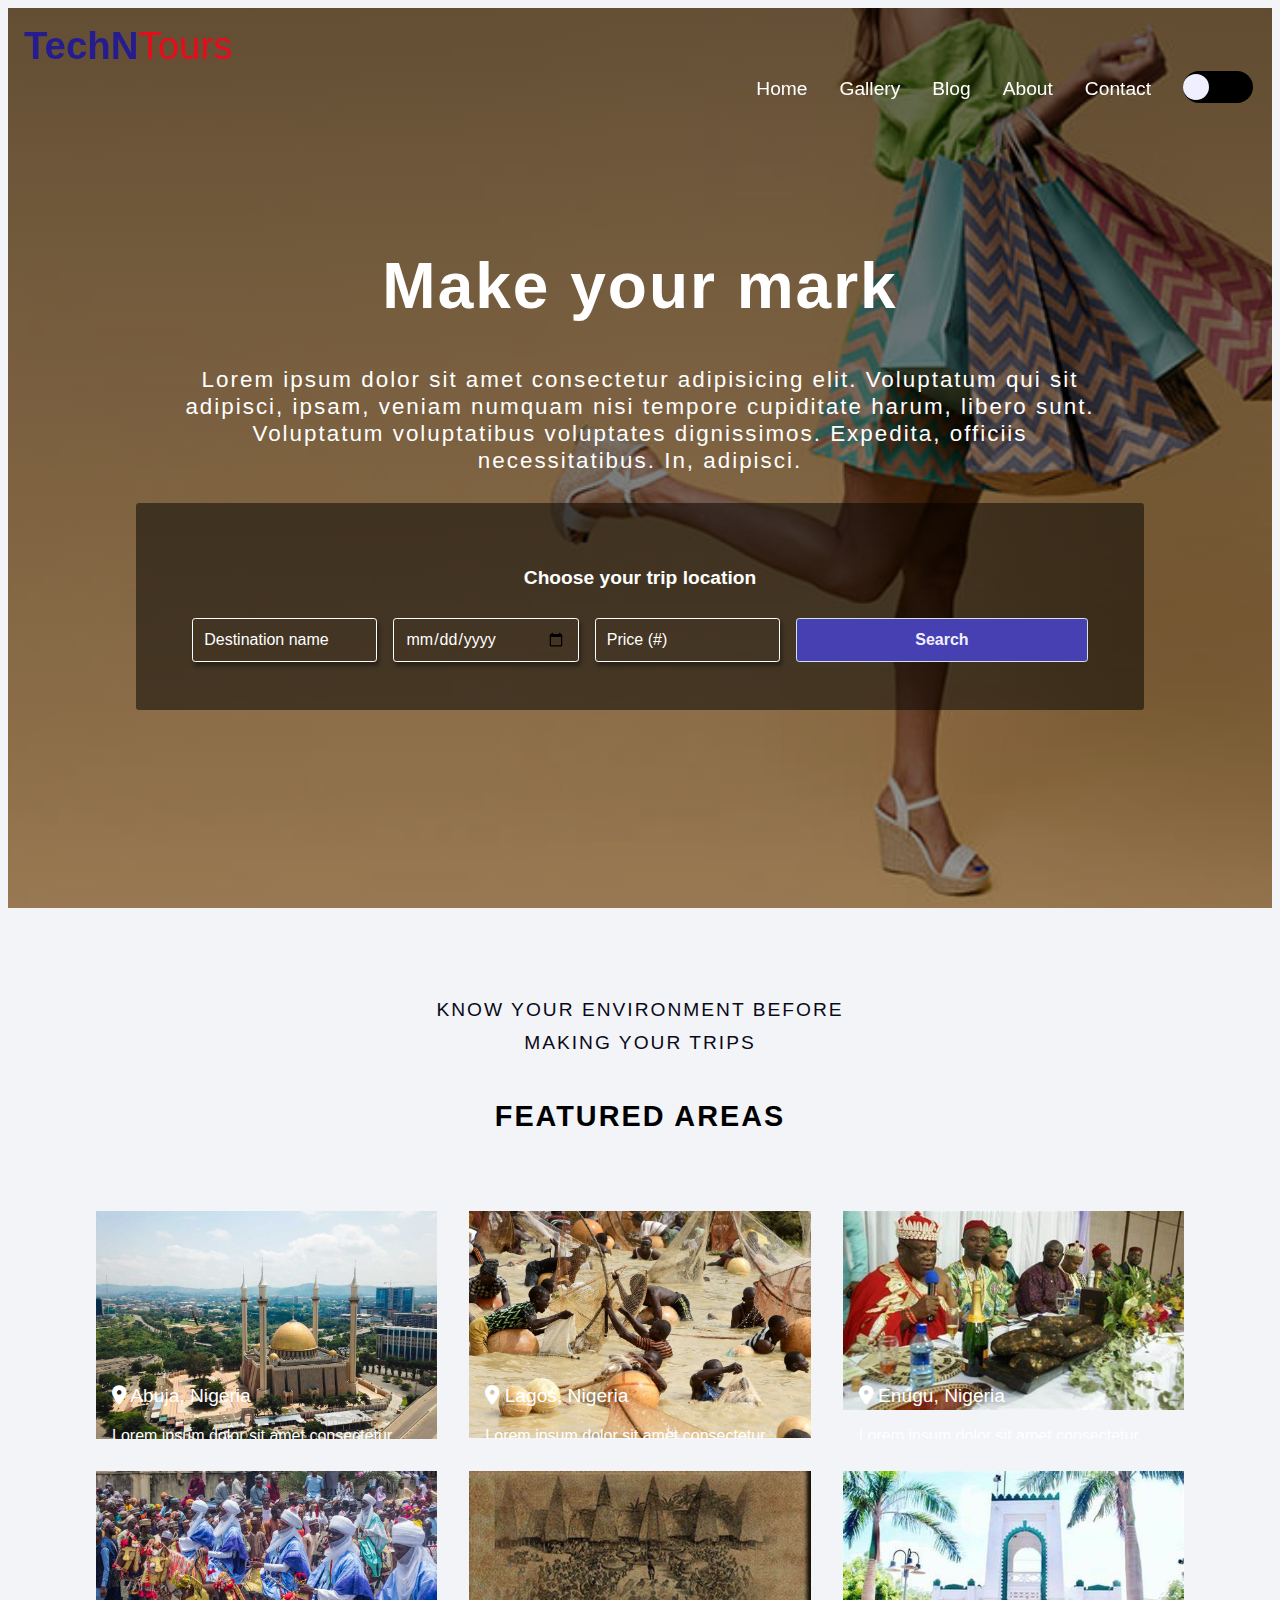
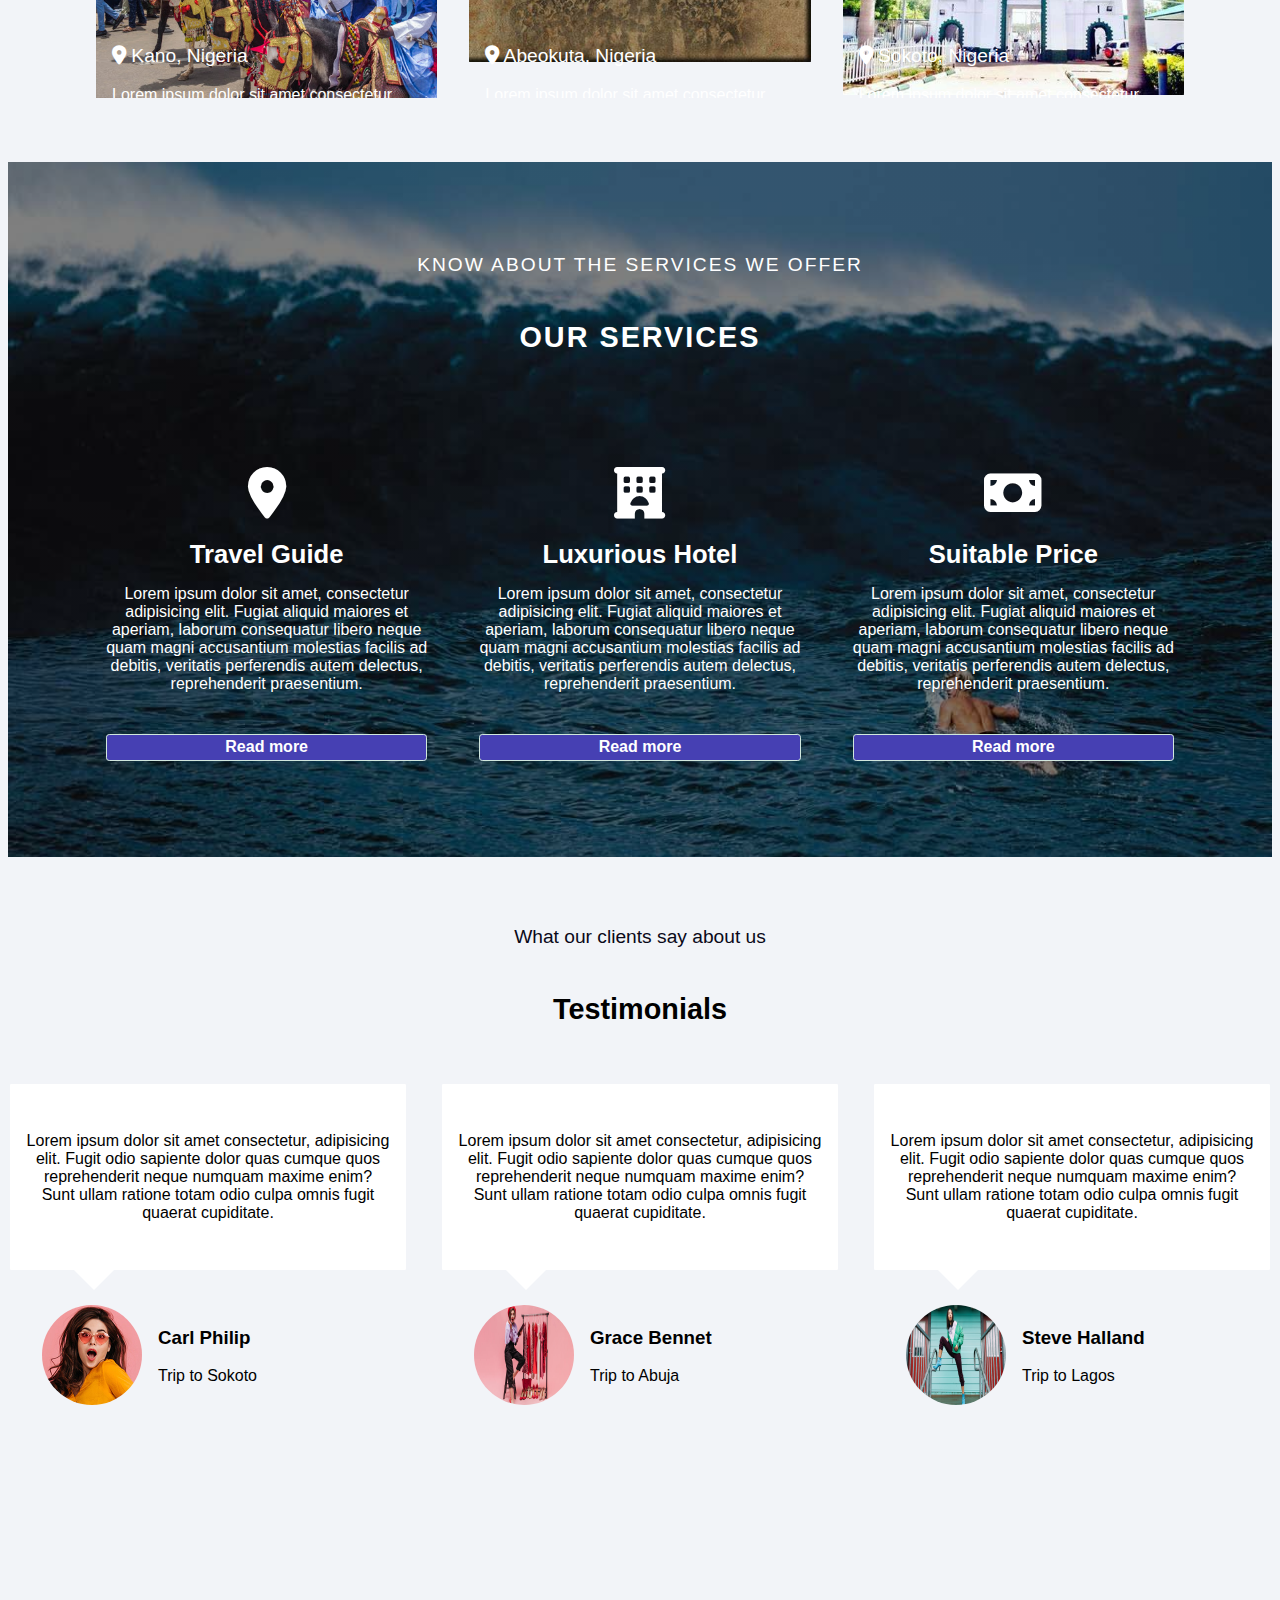
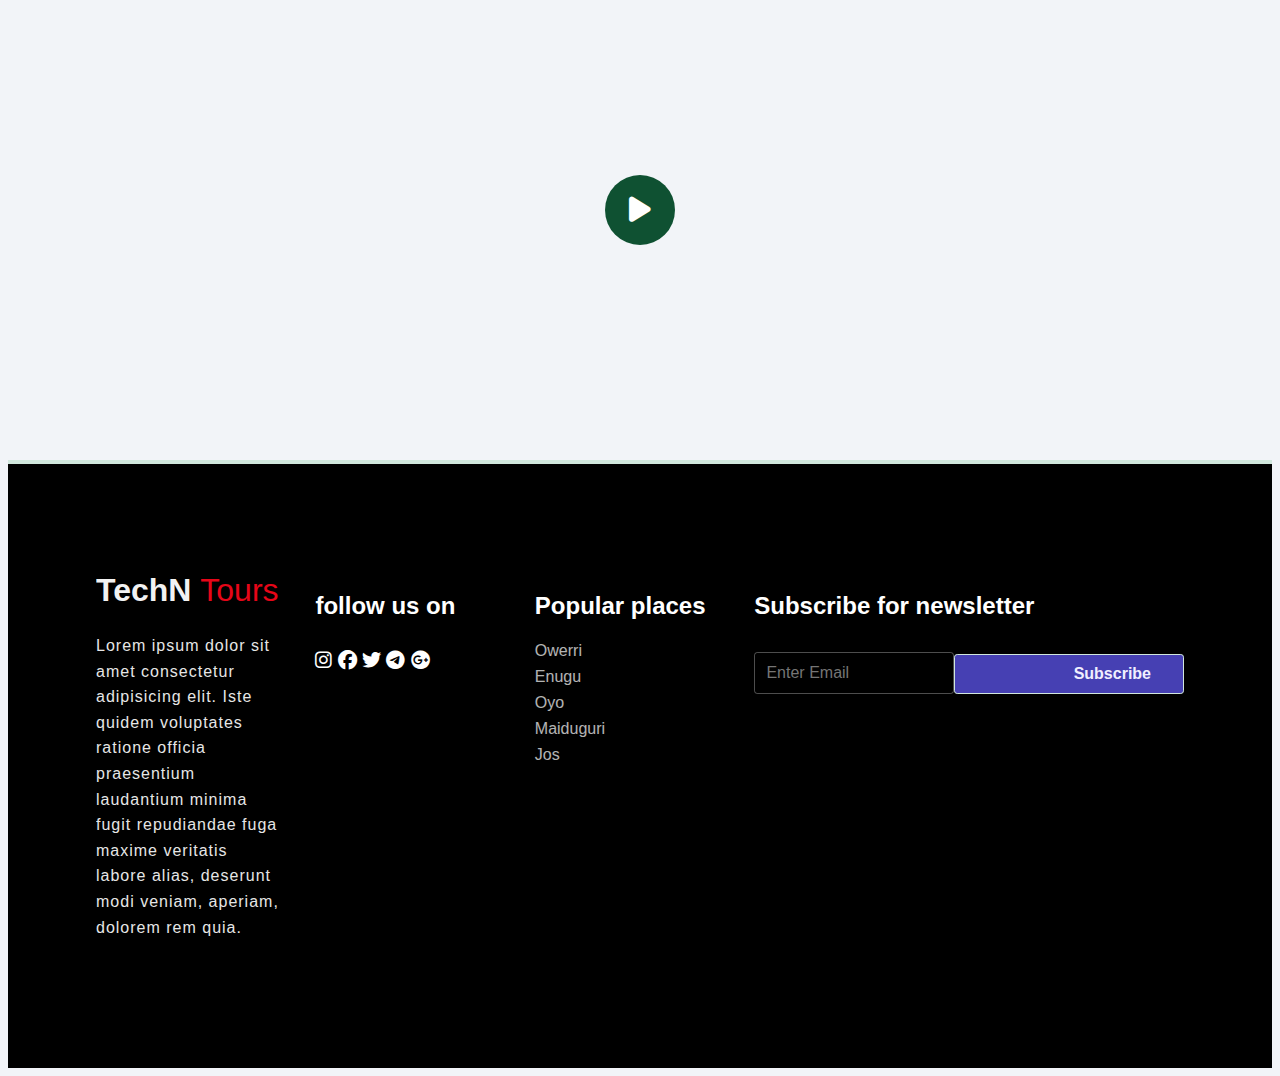
==== index.html @ f4ee53c2 "new" ====
<!DOCTYPE html>
<!--[if lt IE 7]>      <html class="no-js lt-ie9 lt-ie8 lt-ie7"> <![endif]-->
<!--[if IE 7]>         <html class="no-js lt-ie9 lt-ie8"> <![endif]-->
<!--[if IE 8]>         <html class="no-js lt-ie9"> <![endif]-->
<!--[if gt IE 8]>      <html class="no-js"> <!--<![endif]-->
<html>
    <head>
        <meta charset="utf-8">
        <meta http-equiv="X-UA-Compatible" content="IE=edge">
        <title>Vacation Sites</title>
        <meta name="description" content="">
        <meta name="viewport" content="width=device-width, initial-scale=1">
        <link rel="stylesheet" href="https://cdnjs.cloudflare.com/ajax/libs/font-awesome/6.5.1/css/all.min.css" />
        <link rel="stylesheet" href="./assets/assets/css/styles.css">
        <!-- site Favicon -->
    
    <!-- Main Style -->
    
    </head>
    <body class="dark-mode">
       <section class="nav-section">
        <nav class="navbar">
            <div class="container-flex">
                <a href="index.html" class="site-brand">
                    TechN<span>Tours</span>
                </a>
                <button type="button" id="navbar-show-btn" class="flex">
                    <i class="fas fa-bars"></i>
                </button>
                <div id="navbar-collapse">
                    <button type="button" id="navbar-close-btn" class="flex">
                        <i class="fas fa-times"></i>
                    </button>
                    <ul class="navbar-nav">
                        <li class="nav-items">
                            <a href="index.html" class="nav-links">Home</a>
                        </li>
                        <li class="nav-items">
                            <a href="gallary.html" class="nav-links">Gallery</a>
                        </li>
                        <li class="nav-items">
                            <a href="blog.html" class="nav-links">Blog</a>
                        </li>
                        <li class="nav-items">
                            <a href="about.html" class="nav-links">About</a>
                        </li>
                        <li class="nav-items">
                            <a href="contact.html" class="nav-links">Contact</a>
                        </li>
                        <li>
                            <input type="checkbox" id="theme-toggle-btn">
                        </li>
                    </ul>
                </div>
            </div>
           </nav>
       </section>
       <section class="header-section">
        <header class="flex">
            <div class="container">
                <div class="header-title">
                    <h1>Make your mark</h1>
                    <p>Lorem ipsum dolor sit amet consectetur adipisicing elit. Voluptatum qui sit adipisci, ipsam, veniam numquam nisi tempore cupiditate harum, libero sunt. Voluptatum voluptatibus voluptates dignissimos. Expedita, officiis necessitatibus. In, adipisci.</p>
                </div>
                <div class="header-form">
                    <h2>Choose your trip location</h2>
                    <form class="flex" action="">
                        <input type="text" class="control-form" placeholder="Destination name">
                        <input type="date" class="control-form" placeholder="Date">
                        <input type="number" class="control-form" placeholder="Price (#)">
                        <input type="submit" class="btn" value="Search">
                    </form>
                </div>
            </div>
           </header>
       </section>
       <section id="featured" class="py-4">
        <div class="container">
            <div class="title-wrap">
                <span class="sm-title">Know your environment before making your trips</span>
                <h2 class="lg-title">featured Areas</h2>
            </div>
            <div class="featured-row">
                <div class="featured-item my-2 shadow">
                    <img src="./images/tourism/abuja.jpg" alt="featured place">
                    <div class="featured-item-content">
                        <span><i class="fas fa-map-marker-alt"></i>
                            Abuja, Nigeria
                        </span>
                        <div>
                            <p>Lorem ipsum dolor sit amet consectetur adipisicing elit. Asperiores suscipit assumenda velit nulla modi sed magnam pariatur saepe accusantium nesciunt. Cumque dolor culpa accusamus atque dicta! Possimus tempora consequatur mollitia.</p>
                        </div>
                    </div>
                </div>
            
                <div class="featured-item my-2 shadow">
                    <img src="./images/tourism/argungufishing.jpg" alt="featured place">
                    <div class="featured-item-content">
                        <span><i class="fas fa-map-marker-alt"></i>
                            Lagos, Nigeria
                        </span>
                        <div>
                            <p>Lorem ipsum dolor sit amet consectetur adipisicing elit. Asperiores suscipit assumenda velit nulla modi sed magnam pariatur saepe accusantium nesciunt. Cumque dolor culpa accusamus atque dicta! Possimus tempora consequatur mollitia.</p>
                        </div>
                    </div>
                </div>
            
                <div class="featured-item my-2 shadow">
                    <img src="./images/tourism/newyamfestival.jpg" alt="featured place">
                    <div class="featured-item-content">
                        <span><i class="fas fa-map-marker-alt"></i>
                            Enugu, Nigeria
                        </span>
                        <div>
                            <p>Lorem ipsum dolor sit amet consectetur adipisicing elit. Asperiores suscipit assumenda velit nulla modi sed magnam pariatur saepe accusantium nesciunt. Cumque dolor culpa accusamus atque dicta! Possimus tempora consequatur mollitia.</p>
                        </div>
                    </div>
                </div>
            
                <div class="featured-item my-2 shadow">
                    <img src="./images/tourism/durbarfestival.jpg" alt="featured place">
                    <div class="featured-item-content">
                        <span><i class="fas fa-map-marker-alt"></i>
                            Kano, Nigeria
                        </span>
                        <div>
                            <p>Lorem ipsum dolor sit amet consectetur adipisicing elit. Asperiores suscipit assumenda velit nulla modi sed magnam pariatur saepe accusantium nesciunt. Cumque dolor culpa accusamus atque dicta! Possimus tempora consequatur mollitia.</p>
                        </div>
                    </div>
                </div>
            
                <div class="featured-item my-2 shadow">
                    <img src="./images/tourism/oyostate.jpg" alt="featured place">
                    <div class="featured-item-content">
                        <span><i class="fas fa-map-marker-alt"></i>
                            Abeokuta, Nigeria
                        </span>
                        <div>
                            <p>Lorem ipsum dolor sit amet consectetur adipisicing elit. Asperiores suscipit assumenda velit nulla modi sed magnam pariatur saepe accusantium nesciunt. Cumque dolor culpa accusamus atque dicta! Possimus tempora consequatur mollitia.</p>
                        </div>
                    </div>
                </div>
                <div class="featured-item my-2 shadow">
                    <img src="./images/tourism/sokoto.jpg" alt="featured place">
                    <div class="featured-item-content">
                        <span><i class="fas fa-map-marker-alt"></i>
                            Sokoto, Nigeria
                        </span>
                        <div>
                            <p>Lorem ipsum dolor sit amet consectetur adipisicing elit. Asperiores suscipit assumenda velit nulla modi sed magnam pariatur saepe accusantium nesciunt. Cumque dolor culpa accusamus atque dicta! Possimus tempora consequatur mollitia.</p>
                        </div>
                    </div>
                </div>
            </div>
        </div>
       </section>
       <section id="services" class="py-4">
        <div class="container">
            <div class="title-wrap">
                <span class="sm-title">
                    know about the services we offer
                </span>
                <h2 class="lg-title">Our Services</h2>
            </div>
            <div class="services-row">
                <div class="services-item">
                    <span class="services-icon">
                        <i class="fas fa-map-marker-alt"></i>
                    </span>
                    <h3>Travel Guide</h3>
                    <p>Lorem ipsum dolor sit amet, consectetur adipisicing elit. Fugiat aliquid maiores et aperiam, laborum consequatur libero neque quam magni accusantium molestias facilis ad debitis, veritatis perferendis autem delectus, reprehenderit praesentium.</p>
                    <a href="#" class="btn">Read more</a>
                </div>
                <div class="services-item">
                    <span class="services-icon">
                        <i class="fas fa-hotel"></i>
                    </span>
                    <h3>Luxurious Hotel</h3>
                    <p>Lorem ipsum dolor sit amet, consectetur adipisicing elit. Fugiat aliquid maiores et aperiam, laborum consequatur libero neque quam magni accusantium molestias facilis ad debitis, veritatis perferendis autem delectus, reprehenderit praesentium.</p>
                    <a href="#" class="btn">Read more</a>
                </div>
                <div class="services-item">
                    <span class="services-icon">
                        <i class="fas fa-money-bill"></i>
                    </span>
                    <h3>Suitable Price</h3>
                    <p>Lorem ipsum dolor sit amet, consectetur adipisicing elit. Fugiat aliquid maiores et aperiam, laborum consequatur libero neque quam magni accusantium molestias facilis ad debitis, veritatis perferendis autem delectus, reprehenderit praesentium.</p>
                    <a href="#" class="btn">Read more</a>
                </div>
            </div>
        </div>
       </section>
       <section id="testimonials" class="py-4">
        <div class="container">
            <span class="sm-title">
                What our clients say about us
            </span>
            <h2 class="lg-title">Testimonials</h2>
        </div>
        <div class="test-row">
            <div class="test-item">
                <p class="test">
                    Lorem ipsum dolor sit amet consectetur, adipisicing elit. Fugit odio sapiente dolor quas cumque quos reprehenderit neque numquam maxime enim? Sunt ullam ratione totam odio culpa omnis fugit quaerat cupiditate.
                </p>
                <div class="test-item-info">
                    <img src="./images/blog-image/10.jpg" alt="testimonial">
                    <div>
                        <h3>Carl Philip</h3>
                        <p class="test">Trip to Sokoto</p>
                    </div>
                </div>
            </div>
            <div class="test-item">
                <p class="test">
                    Lorem ipsum dolor sit amet consectetur, adipisicing elit. Fugit odio sapiente dolor quas cumque quos reprehenderit neque numquam maxime enim? Sunt ullam ratione totam odio culpa omnis fugit quaerat cupiditate.
                </p>
                <div class="test-item-info">
                    <img src="./images/blog-image/4.jpg" alt="testimonial">
                    <div>
                        <h3>Grace Bennet</h3>
                        <p class="test">Trip to Abuja</p>
                    </div>
                </div>
            </div>
            <div class="test-item">
                <p class="test">
                    Lorem ipsum dolor sit amet consectetur, adipisicing elit. Fugit odio sapiente dolor quas cumque quos reprehenderit neque numquam maxime enim? Sunt ullam ratione totam odio culpa omnis fugit quaerat cupiditate.
                </p>
                <div class="test-item-info">
                    <img src="./images/blog-image/6.jpg" alt="testimonial">
                    <div>
                        <h3>Steve Halland</h3>
                        <p class="test">Trip to Lagos</p>
                    </div>
                </div>
            </div>
        </div>
       </section>
       <section id="video">
        <div class="video-wrapper flex">
            <video loop>
                <source src="./assets/assets/video/1.mp4"
                type="video/mp4">
            </video>
            <button type="button" id="play-btn">
                <i class="fas fa-play"></i>
            </button>
        </div>
       </section>
       <footer class="py-4">
        <div class="container footer-row">
            <div class="footer-item">
                <a href="index.html" class="site-brand">
                    TechN <span>Tours</span>
                </a>
                <p class="text">Lorem ipsum dolor sit amet consectetur adipisicing elit. Iste quidem voluptates ratione officia praesentium laudantium minima fugit repudiandae fuga maxime veritatis labore alias, deserunt modi veniam, aperiam, dolorem rem quia.
                </p>
            </div>
            <div class="footer-item">
                <h2>follow us on</h2>
                <ul class="social-links">
                    <li>
                        <a href="#">
                            <i class="fab fa-instagram"></i>
                        </a>
                        <a href="#">
                            <i class="fab fa-facebook"></i>
                        </a>
                        <a href="#">
                            <i class="fab fa-twitter"></i>
                        </a>
                        <a href="#">
                            <i class="fab fa-telegram"></i>
                        </a>
                        <a href="#">
                            <i class="fab fa-google-plus"></i>
                        </a>
                    </li>
                </ul>
            </div>
            <div class="footer-item">
                <h2>Popular places</h2>
                <ul>
                    <li> <a href="#"> Owerri</a></li>
                    <li> <a href="#"> Enugu</a></li>
                    <li> <a href="#"> Oyo</a></li>
                    <li> <a href="#"> Maiduguri</a></li>
                    <li> <a href="#"> Jos</a></li>

                </ul>
            </div>
            <div class="subscribe-form footer-item">
                <h2>Subscribe for newsletter</h2>
                <form class="flex">
                    <input type="email" placeholder="Enter Email" class="control-form">
                    <input type="submit" class="btn" value="Subscribe">
                </form>
            </div>
        </div>
       </footer>
       
    <!-- Vendor JS -->
    
    <!-- Main Js -->
    <script src="./js/script.js"></script>
    <script>
        //video play/ pause
        let video = document.querySelector('.video-wrapper video')
        document.getElementById('play-btn').addEventListener('click', () => {
            if(video.paused) {
                video.play()
            } else {
                video.pause()
            }
        })
    </script>
    </body>
</html>
---- assets/assets/css/styles.css ----
@import url('https://fonts.googleapis.com/css?family=Montserrat:400|Inconsolata:400');
*,
::after,
::before {
  box-sizing: border-box;
}
:root {
  /* COLORS  */
  /* primary */
  --primary-0: #f0efff;
  --primary-50: #d8d6ff;
  --primary-100: #c1beff;
  --primary-200: #aaa5ff;
  --primary-300: #938dff;
  --primary-400: #7b74ff;
  /* main */
  --primary-500: #645cff;
  --primary-600: #554ed9;
  --primary-700: #4640b3;
  --primary-800: #37338c;
  --primary-900: #282566;
  --primary-1000: #191740;
  --primary-1100: #0a0919;
  /* grey */
  --grey-0: #fafbfc;
  --grey-50: #f2f4f8;
  --grey-100: #eaedf3;
  --grey-200: #e2e7ef;
  --grey-300: #dbe0ea;
  --grey-400: #d3dae6;
  --grey-500: #cbd3e1;
  --grey-600: #adb3bf;
  --grey-700: #8e949e;
  --grey-800: #70747c;
  --grey-900: #51545a;
  --grey-1000: #333538;
  --grey-1100: #141516;
    


  /* rest */
  --white: #ffffff;
  --black: #000000;
  --red-light: #f8d7da;
  --red-dark: #842029;
  --green-light: #d1e7dd;
  --green-dark: #0f5132;
  /* box shadows */
  --shadow-1: 0 1px 3px 0 rgba(0, 0, 0, 0.1), 0 1px 2px 0 rgba(0, 0, 0, 0.06);
  --shadow-2: 0 4px 6px -1px rgba(0, 0, 0, 0.1),
    0 2px 4px -1px rgba(0, 0, 0, 0.06);
  --shadow-3: 0 10px 15px -3px rgba(0, 0, 0, 0.1),
    0 4px 6px -2px rgba(0, 0, 0, 0.05);
  --shadow-4: 0 20px 25px -5px rgba(0, 0, 0, 0.1),
    0 10px 10px -5px rgba(0, 0, 0, 0.04);
  /* typography */
  --defaultFontSize: 87.5%;
  --headingFont: 'Inconsolata', monospace;
  --bodyFont: 'Montserrat', sans-serif;
  --smallText: 0.8em;
  --extraSmallText: 0.7em;
  /* rest */
  --backgroundColor: var(--grey-50);
  --textColor: var(--grey-1000);
  --borderRadius: 0.25rem;
  --letterSpacing: 1px;
  --max-width: 1120px;
  --fixed-width: 600px;
  --transition: 0.3s ease-in-out;
}

html, body {
    background: var( --backgroundColor);
    font-family: 'Franklin Gothic Medium', 'Arial Narrow', Arial, sans-serif;

}
h1, h3, h4, h5, h6 {
    font-family: 'Lucida Sans', 'Lucida Sans Regular', 'Lucida Grande', 'Lucida Sans Unicode', Geneva, Verdana, sans-serif;
}
.navbar {
    position: fixed;
    width: 100%;
    background-color: transparent;
    padding: 1rem;
    z-index: 999;
}
.navbar .container {
    justify-content: space-between;
}
.site-brand {
    color: #221a96;
    font-size: 2.4rem;
    font-family: Impact, Haettenschweiler, 'Arial Narrow Bold', sans-serif;
    font-weight: 600;
    opacity: 0.95;
}
.site-brand span {
    font-weight: 300;
    color: #f3071a;
}
#navbar-show-btn {
    background: transparent;
    color: var(--grey-100);
    font-size: 2rem;
    opacity: 0.9;
    transition: var(--transition);
    border: none;
}
#navbar-show-btn:hover {
    opacity: 1;
}
#navbar-collapse {
    background-color: #0f5132;
    position: fixed;
    top: 0;
    width: 300px;
    height: 100%;
    right: 0;
    padding: 2rem;
    transition: var(--transition);
    transform: translateX(100%);
    /*transform: translateX(100%);*/
}
.navbar-collapse-rmv {
    transform: translateX(0) !important;
}
#navbar-close-btn {
    background: red;
   /* background: none;*/
    color: var(--white);
    width: 35px;
    height: 35px;
    border-radius: 0.2rem;
    font-size: 2rem;
    transition: var(--transition);
    position: absolute;
    right: 1rem;
    top: 2rem;
    border: none;
}
#navbar-close-btn:hover {
    background-color: var(--white);
    color: var(--green-dark);
}
.navbar-nav {
    margin-top: 5rem;
    padding-right: 1rem;
}
.nav-items {
    margin: 1.6rem;
}
.nav-links {
    color: var(--white);
    font-size: 1.2rem;
    transition: var(--transition);
}
.nav-links:hover {
    opacity: 0.6;
}
.navbar-cng {
    background-color: #edf1ef;
    box-shadow: 0 4px 5px 8px rgba(0, 0, 0, 0.4);
    transition: var(--transition);
}
.navbar-cng .site-brand {
    color: var(--red-dark);
}
.navbar-cng .site-brand span {
    color: var(--primary-800);
}
.navbar-cng #navbar-show-btn {
    color: #0f5132;
}
a {
    color: var(--red-dark);
    text-decoration: none;
}
ul {
    list-style-type: none;
}
header {
 min-height: 100vh;
 padding: 7rem;
 background: linear-gradient(rgba(0, 0, 0, 0.6),
  rgba(0, 0, 0, 0.4)), url(/images/blog-image/1.jpg) 
  center/cover no-repeat;   
  flex-direction: column;
  color: var(--white);
  text-align: center;
}
.header-title h1 {
    font-size: 2.8rem;
    letter-spacing: 2px;
    animation: bounce-in-top 1.1s both;
}
.header-title p {
    margin: 1.8rem;
    max-width: var(--max-width);
    letter-spacing: 2px;
    font-weight: 500;
    font-size: 1.3rem;
    line-height: 1.7rem;
}
@keyframes bounce-in-top {
    0% {
        transform: translateY(-500px);
        animation-timing-function: ease-in;
        opacity: 0;
    }
    30% {
        transform: translateY(0);
        animation-timing-function: ease-out;
        opacity: 1;
    }
    55% {
        transform: translateY(-65px);
        animation-timing-function: ease-in;
       
    }
    72% {
        transform: translateY(0);
        animation-timing-function: ease-out;
        
    }
    81% {
        transform: translateY(-28px);
        animation-timing-function: ease-in;
        
    }
    90% {
        transform: translateY(0);
        animation-timing-function: ease-out;
       
    }
    95% {
        transform: translateY(-8px);
        animation-timing-function: ease-in;
        
    }
    100% {
        transform: translateY(0);
        animation-timing-function: ease-out;
        
    }
}
.header-form {
    background: rgba(0, 0, 0, 0.5);
    padding: 3rem;
    border-radius: 0.2rem;
}
.header-form h2 {
    font-size: 1.2rem;
    color: var(--white);
}
.header-form form {
    flex-direction: column;
    margin-top: 1.8rem;
}
.header-form form .control-form {
    box-shadow: 2px 4px 4px rgba(0, 0, 0, 0.4);
}
.header-form input[type = "data"] {
    text-transform: uppercase;
}
.header-form input:not([type = "submit"])::placeholder{
    color: #fff
}
::-webkit-calender-picker-indicator {
    filter: invert(1);
}
.header-form .btn {
    margin-top: 0.8rem;
}

button, input[type = "submit"] {
    font-size: 1rem;
    cursor: pointer;
    font-family: Arial, Helvetica, sans-serif;
}
.container{ 
    max-width: var(--max-width);
    padding: 0 1rem;
    margin: 0 auto;
}
.flex {
    display: flex;
    align-items: center;
    justify-content: center;
}
.text {
    font-weight: 400;
    opacity: 0.9;
    line-height: 1.6;
    letter-spacing: 1px;
}
.control-form {
    width: 100%;
    margin: 0.6rem 0;
    max-width: 500px;
    border: 1px solid #fff;
    border-radius: 0.2rem;
    padding: 0.7rem;
    font-size: 1rem;
    font-family: Verdana, Geneva, Tahoma, sans-serif;
    color: var(--white);
    background-color: transparent;
    box-sizing: border-box;
}
.btn {
    padding: 0.2rem 7.4rem;
    border-radius: 0.2rem;
    font-weight: 600;
    background-color: var(--primary-700);
    color: #f0efff;
    border: 1px solid var(--green-light);
}
.btn:hover {
    opacity: 0.9;
    transition: var(--transition);
}
.resize-animation-stopper *{
    animation: none !important;
    transition: none !important;
}
.py-4 {
    padding: 4rem 0;
}
img {
    width: 100%;
    display: block;
}
.title-wrap {
    text-align: center;
    padding: 1.4rem 0;
    margin-bottom: 2rem;
    letter-spacing: 2px;
    text-transform: uppercase;
}
.lg-title {
    font-size: 1.8rem;
}
.sm-title {
    display: block;
    color: var(--primary-1100);
    font-weight: 300;
    font-size: 1.2rem;
    padding-bottom: 1rem;
    max-width: 450px;
    margin-right: auto;
    margin-left: auto;
    line-height: 1.7;
}
.my-2 {
    margin: 2rem 0;
}
.shadow:hover {
    box-shadow: 0px 0px 18px -4px rgba(109, 109, 109, 0.64);
}
.featured-item {
    position: relative;
    width: 100%;
    overflow: hidden;
    transition: var(--transition);
}
.featured-item::after {
    content: '';
    position: absolute;
    top: 0;
    left: 0;
    width: 100%;
    height: 100%;
    z-index: 1;
    background: linear-gradient(to bottom, transparent 0%
    transparent 18%, rgba(0, 0, 0, 0.8) 99%, rgba(0, 0, 0, 0) 100%);

}

.featured-item-content {
    position: absolute;
    bottom: 0;
    left: 0;
    z-index: 2;
    color: var(--white);
    width: 100%;
    padding: 1rem;
    transform: translateY(68%);
    transition: var(--transition);
}
.featured-item-content span {
    font-size: 1.2rem;
    display: block;
    margin-bottom: 1.2rem;
    text-transform: capitalize;
}
.featured-item-content .text {
    color: var(--white);
    transition: var(--transition);
}
.featured-item:hover .featured-item-content {
    transform: translateY(0);
}
#services {
    background: linear-gradient(rgba(0, 0, 0, 0.5),
     rgba(0, 0, 0, 0.5)), url(/images/banner/9.jpg)
     center/cover no-repeat;
}
#services *{
    color: var(--white);
}
.services-item {
    text-align: center;
    padding: 2rem 0.5rem;
    margin: 2rem 0;
}
.services-icon {
    font-size: 3.2rem;
}
.services-item h3 {
    margin: 1rem 0;
    font-size: 1.6rem;
}
.services-item .btn {
    margin-top: 1.6rem;
    display: inline-block;
}
#testimonials {
    background-color: var(--grey-50);
    text-align: center;
}
.test-item {
    border: 2px solid var(--grey-50);
    padding: 2rem 1rem;
    position: relative;
    background-color: var(--white);
    border-radius: 0.2rem;
    margin: 2rem 0 14rem 0;
}
.test-item::after {
    content: '';
    position: absolute;
    bottom: -20px;
    left: 30%;
    transform: translateX(-50%);
    width: 0;
    height: 0;
    border-left: 20px solid transparent;
    border-right: 20px solid transparent;
    border-top: 20px solid var(--white);
}
.test-item-info {
    position: absolute;
    top: 110%;
    left: 50%;
    transform: translateX(-50%);
    text-align: center;
}
.test-item-info img {
    width: 100px;
    height: 100px;
    border-radius: 100%;
    margin: 1rem;
}
.test-row {
    display: grid;
    grid-template-columns: repeat(2, 1fr);
    gap: 2rem;
}
.video-wrapper {
    height: 500px;
    position: relative;
}
.video-wrapper video {
    width: 100%;
    height: 100%;
    object-fit: cover;
}
#play-btn {
    position: absolute;
    z-index: 5;
    width: 70px;
    height: 70px;
    background-color: var(--green-dark);
    color: var(--white);
    border: none;
    border-radius: 50%;
    font-size: 1.8rem;
    padding-left: 0.4rem;
    transition: var(--transition);
}
#play-btn:hover {
    transform: scale(1.1);
}
footer {
    background-color: var(--black);
    color: var(--white);
    text-align: center;
    position: relative;
}

footer::before {
    content: '';
    position: absolute;
    background-color: var(--green-light);
    height: 4px;
    top: 0;
    left: 0;
    width: 100%;
}

footer .site-brand {
    margin-bottom: 1.5rem;
    display: block;
    font-size: 2rem !important;
}

.footer-item {
    margin: 3rem 0;
}

.footer-item a {
    font-size: 1.2rem;
    color: var(--white);
    transition: var(--transition);
}

.footer-item a:hover {
    color: var(--green-light);
}
.footer-item ul {
    padding: 0;
}

.footer-item h2 {
    margin-bottom: 1.4rem;
}

.social-links {
    display: flex;
    justify-content: center;
}

.social-links li {
    margin: 0.5rem;
}

.footer-item:nth-child(3) li{
    margin: 0.5rem 0;
}

.footer-item:nth-child(3) a {
    display: inline-block;
    font-size: 1rem;
    opacity: 0.7;
}

.subscribe-form {
    flex-direction: column;
}
.subscribe-form form input {
    width: 100%;
    max-width: 300px;
}
.subscribe-form .control-form {
    border-color: rgba(255, 255, 255, 0.3);
    transition: var(--transition);
    width: 200px;
}
.subscribe-form .control-form:focus {
    background-color: var(--white);
}
.subscribe-form form input [type='email']:placeholder {
    color: var(--white);
    opacity: 0.3;
}

.subscribe-form .btn {
    height: 40px;
    margin-top: 0.7rem;
    padding-right: 2rem;
}
/* gallery*/
header .header-sm {
    min-height: 60vh;
}
.gallary-item {
    margin: 2rem 0;
    overflow: hidden;
    position: relative;
    transition: var(--transition);
    cursor: pointer;
}
.gallary-item::after {
    content: '';
    z-index: 1;
    position: absolute;
    bottom: 0;
    top: 0;
    right: 0;
    left: 0;
    background: linear-gradient(to bottom,
     transparent 0%, 
    transparent 18%, rgba(0, 0, 0, 0.8) 99%, 
    rgba(0, 0, 0, 0.8) 100%);
}
.gallary-item img {
    transition: var(--transition);
}
.gallary-item:hover img {
    transform: scale(1.2);
}
.zoom-icon {
    position: absolute;
    top: 50%;
    left: 50%;
    transform: translate(-50%, -50%);
    font-size: 2rem;
    color: var(--white);
    z-index: 2;
    opacity: 0;
    transition: var(--transition);
}
.gallary-item:hover .zoom-icon {
    opacity: 1;
}
#img-model-box {
    position: fixed;
    top: 0;
    left: 0;
    width: 100%;
    height: 100%;
    background-color: rgba(0, 0, 0, 0.9);
    z-index: 999;
    display: none;
}
#img-model {
    position: absolute;
    top: 50%;
    left: 50%;
    transform: translate(-50%, -50%);
    width: 80%;
    max-width: 800px;
}
#img-model img {
    max-width: 100%;
    height: 100%;
}
#img-model-box button {
    position: absolute;
    font-size: 1.4rem;
    background-color: var(--white);
    width: 35px;
    height: 35px;
    border-radius: 50%;
    transition: var(--transition);
    border: none;
}
#img-model button:hover {
    opacity: 0.9;
}

#model-close-btn {
    top: -17px;
    right: -17.5px;
    z-index: 999;
}
#next-btn {
    top: 50%;
    right: 1rem;
    transform: translateY(-50);
}
#prev-btn {
    top: 50%;
    left: 1rem;
    transform: translateY(-50);
}
#next-btn:hover #prev-btn:hover {
    background-color: var(--black);
    color: var(--white);
}
.gallary-row {
    display: grid;
    grid-template-columns: repeat(2, 1fr);
    gap: 2rem;
}
.gallary-item {
    margin: 0;
}
#popular .py-4 {
    padding-bottom: 0;
}
.popular-item {
    position: relative;
    cursor: pointer;
    overflow: hidden;
    transition: var(--transition);
}
.popular-item::after {
    content: '';
    z-index: 1;
    position: absolute;
    bottom: 0;
    top: 0;
    right: 0;
    left: 0;
    background: linear-gradient(to bottom,
     transparent 0%, 
    transparent 18%, rgba(0, 0, 0, 0.8) 99%, 
    rgba(0, 0, 0, 0.8) 100%);

}
.popular-item div {
    position: absolute;
    color: #fff;
    z-index: 2;
    bottom: -100%;
    width: 100%;
    padding: 2rem;
    transition: var(--transition);
}
.popular-item .rating {
    justify-content: flex-start;
    margin: 0.7rem 0;
    font-size: 0.9rem;
    opacity: 0.8;
    padding: 0;
}
.popular-item:hover div {
    background-color: var(--white);
    color: #000000;
    bottom: 0;
    opacity: 0.95;
}
#blog {
    background-color: var(--grey-0);
}
.blog-item {
    background-color: var(--white);
    transition: var(--transition);
}
.blog-item-top {
    position: relative;
}
.blog-date {
    position: absolute;
    background-color: var(--green-dark);
    color: var(--white);
    padding: 0.5rem;
    height: 38px;
    min-width: 160px;
    text-transform: uppercase;
    letter-spacing: 2px;
    bottom: -19px;
    left: 5%;
}
.blog-item-bottom {
    padding: 2rem;
}
.blog-item-bottom span {
    text-transform: uppercase;
    color: var(--black);
    opacity: 0.7;
    letter-spacing: 2px;
    display: block;
    margin-top: 1rem;
}
.blog-item-bottom a {
    margin: 1rem 0;
    font-size: 1.4rem;
    display: block;
    font-family: 'Courier New', Courier, monospace;
    font-weight: 600;
    line-height: 1.6;
    transition: var(--transition);
}
.blog-item-bottom a:hover {
    opacity: 0.8;
}
.about-right .text {
    margin-bottom: 1rem;
}
.about-right h2 {
    margin-bottom: 2.5rem;
}
#facts {
    background: linear-gradient(rgba(0, 0, 0, 0.5), rgba(0, 0, 0, 0.5)), 
    url(/images/bg/display-bg-1.png) center/cover no-repeat;
    min-height: 80vh;
}
#facts .title-wrap {
    color: #fff;
}
#facts .sm-title {
    color: #fff;
}
.facts-item {
    color: #ffffff;
    text-align: center;
    padding: 2rem 0;
}
.facts-icon {
    font-size: 3.2rem;
}
.facts-info strong {
    font-size: 2rem;
    display: block;
    margin: 1rem 0;
}
.facts-info .text {
    text-transform: uppercase;
}
.contact-form .form-control {
    border: 1px solid rgba(0, 0, 0, 0.1);
    color: #000;
    display: block;
    margin: 1.6rem auto;
}
.contact-form .btn {
    display: block;
    margin: auto;
}
.contact-icon {
    background-color: #0f5132;
    color: #ffffff;
    width: 60px;
    height: 60px;
    border-radius: 50%;
    margin: 1rem auto;
    font-size: 2rem;
}
.contact-item {
    text-align: center;
    margin: 3rem 0;
}
.contact-item div span {
    font-weight: 600;
    font-family: Cambria, Cochin, Georgia, Times, 'Times New Roman', serif;
    font-size: 1.2rem;
    display: block;
    margin-bottom: 1rem;
}
.navbar-nav {
    align-items: center;
}

#theme-toggle-btn {
    position: relative;
    cursor: pointer;
    appearance: none;
    width: 70px;
    height: 32px;
    background-color: #000000;
    border: #000000;
    border-radius: 20px;
    outline: none;
    transition: var(--transition);
}
#theme-toggle-btn::after {
    content: '';
    position: absolute;
    top: 50%;
    left: 0;
    transform: translateY(-50%);
    height: 26px;
    width: 26px;
    border-radius: 50%;
    background-color: #f0efff;
}
@media screen and (min-width: 460px) {
    .featured-item-content {
        transform: translateY(68%);
    }
    .contact-form .control-form {
        margin-left: 3rem;
    }
}
@media screen and (min-width: 678px) {
    .test-item::after {
        left: 4rem;
        transform: translateX(0);
    }
    .test-item-info {

        left: 1rem;
        transform: translateX(0);
        text-align: left;
        display: grid;
        grid-template-columns: repeat(2, 1fr);
        align-items: center;
    }
    .contact-form .control-form {
        margin-left: 6rem;
    }
}
@media screen and (min-width: 768px) {
    .header-title p {
        font-size: 1.4rem;
    }
    .featured-row, .services-row, .footer-row,  .blog-row{
        display: grid;
        grid-template-columns: repeat(2, 1fr);
        gap: 2rem;
    }
    .featured-item, .services-item {
        margin: 0;
    }
    .footer-row {
        text-align: left;
    }
    .social-links {
        justify-content: start;
    }
    .social-links li:nth-child(1) {
        margin-left: 0;
    }
    .subscribe-form form {
        align-items: flex-start;
    }
    .gallary-row, .popular-row, .blog-row, .facts-row {
        display: grid;
        grid-template-columns: repeat(2, 1fr);
        gap: 2rem;
    }
    .gallary-item {
        margin: 0;
    }
    .popular-row, .facts-row {
        gap: 0;
    }
    .facts-row {
        column-gap: 5rem;
    }
    .contact-form .control-form {
        margin-left: 11rem;
    }
    
}
@media screen and (min-width: 992px) {
#theme-toggle-btn {
    margin-left: 2rem;
}

}
#theme-toggle-btn:checked::after {
    right: 0;
    left: auto;
    background-color: var(--black);
}
#theme-toggle-btn:checked {
    background-color: #ffffff;
    border-color: #ffffff;
}
body.dark-mode .navbar-cng {
    background: var(--black);
}
body.dark-mode, body.dark-mode #testimonials,
 body.dark-mode #blog {
    background-color: var(--black);
}
body.dark-mode, body.dark-mode #testimonials, body.dark-mode #blog {
    background-color: var(--black);
}
body.dark-mode .text, body.dark-mode .navbar-cng 
.site-brand, body.dark-mode .navbar-cng .nav-links, 
body.dark-mode  .lg-title, body.dark-mode 
.navbar-cng #navbar-show-btn, 
body.dark-mode .test-item-info h3,
body.dark-mode span,
 body.dark-mode .test-item-info p, 
 body.dark-mode .about-right h2, body.dark-mode .blog-item h3, body.dark-mode .sm-title{
    color: #ffffff;
}
@media screen and (min-width: 992px) {
    .header-title h1 {
        font-size: 4rem;
    }
    
    .header-form  form {
        flex-direction: row;
        align-items: stretch;
    }
    .header-form .control-form, .header-form .btn {
        margin: 0 0.5rem;
    }
    #navbar-show-btn {
        display: none;
    }
    #navbar-collapse {
        display: block;
        background-color: transparent;
        transform: translateX(0);
        height: auto;
        padding: 0;
        position: static;
        width: 100%;
    }
    #navbar-close-btn {
        display: none;
    }
    .navbar-nav {
        display: flex;
        justify-content: flex-end;
        margin-top: 0;
    }
    .nav-items {
        margin: 0;
        margin-left: 2rem;
    }
    .navbar-cng .navbar-nav .nav-links {
        color: #0a0919;
    }
    
    body.dark-mode .blog-item {
        background-color: #0d0f0f;
    }
    .test-row, .blog-row, .about-row, .contact-row {
        display: grid;
        grid-template-columns: repeat(2, 1fr);
        gap: 2rem;
    }

    .popular-row{
        grid-template-columns: repeat(3, 1fr);
    }
    .about-row {
        align-items: center;
    }
    .about-left {
        margin-left: 0;
    }
    .facts-row {
        grid-template-columns: repeat(4, 1fr);
    }
    .contact-row {
        gap: 0;
    }
    .contact-form .control-form {
        margin-left: 0;
    }
    .contact-form .control-form:nth-child(1) {
        margin-top: 0;
    }
    
    .contact-right {
        margin-left: 0;
    }
    .contact-icon {
        width: 45px;
        height: 45px;
        font-size: 1.4rem;
        margin: 0 1rem;
    }
    .contact-item {
        display: flex;
        align-items: flex-start;
        text-align: left;
    }
    .contact-item:nth-child(1) {
        margin-top: 0;
    }
}

@media screen and (min-width: 1200px) {
    .test-row, .gallary-row {
        grid-template-columns: repeat(3, 1fr);
    }
    .footer-row, .popular-row, .blog-row {
        grid-template-columns: repeat(4, 1fr);
    }
    .contact-form .control-form {
        margin-left: 1rem;
    }
}
@media screen and (min-width: 1024px) {
    .featured-row, .services-row, .blog-row {
        grid-template-columns: repeat(3, 1fr);
    }
}
@media screen and (min-width: 1400px) {
    .featured-row, .services-row, .blog-row {
        grid-template-columns: repeat(3, 1fr);
    }
}
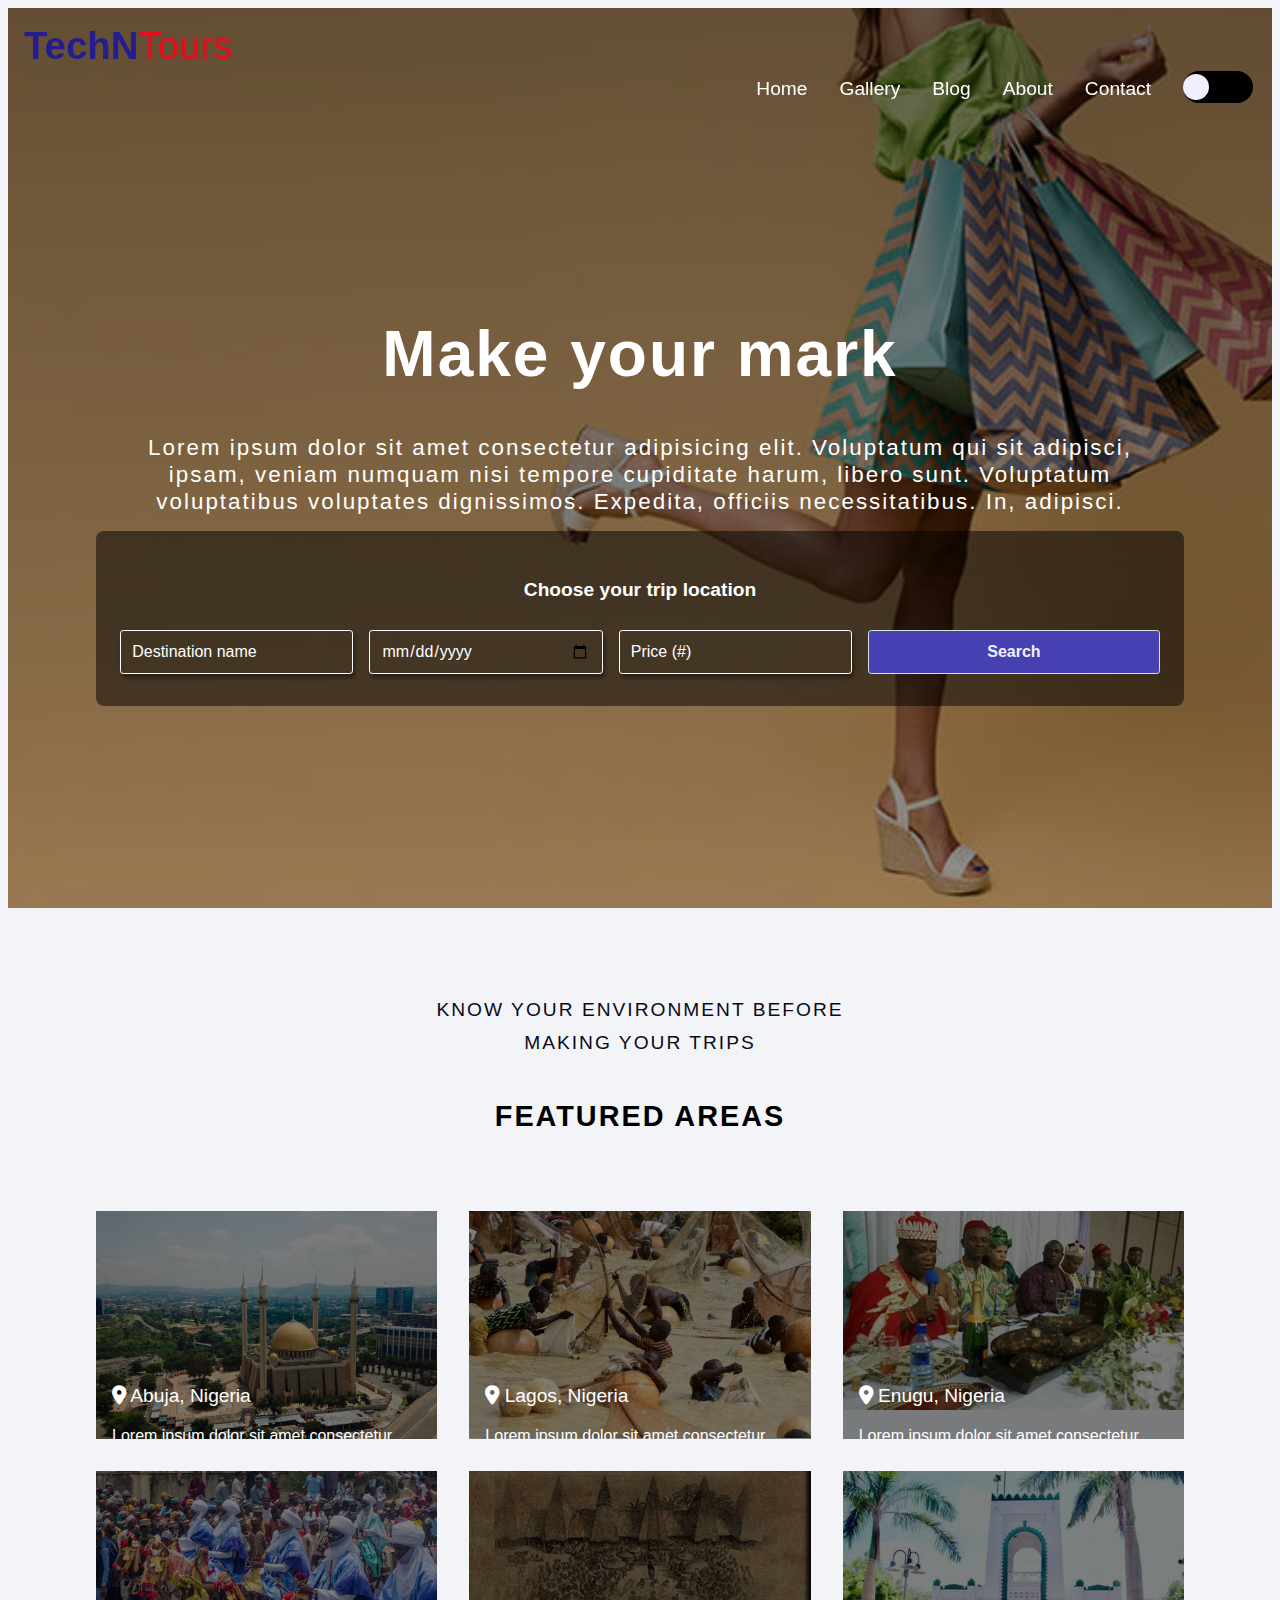
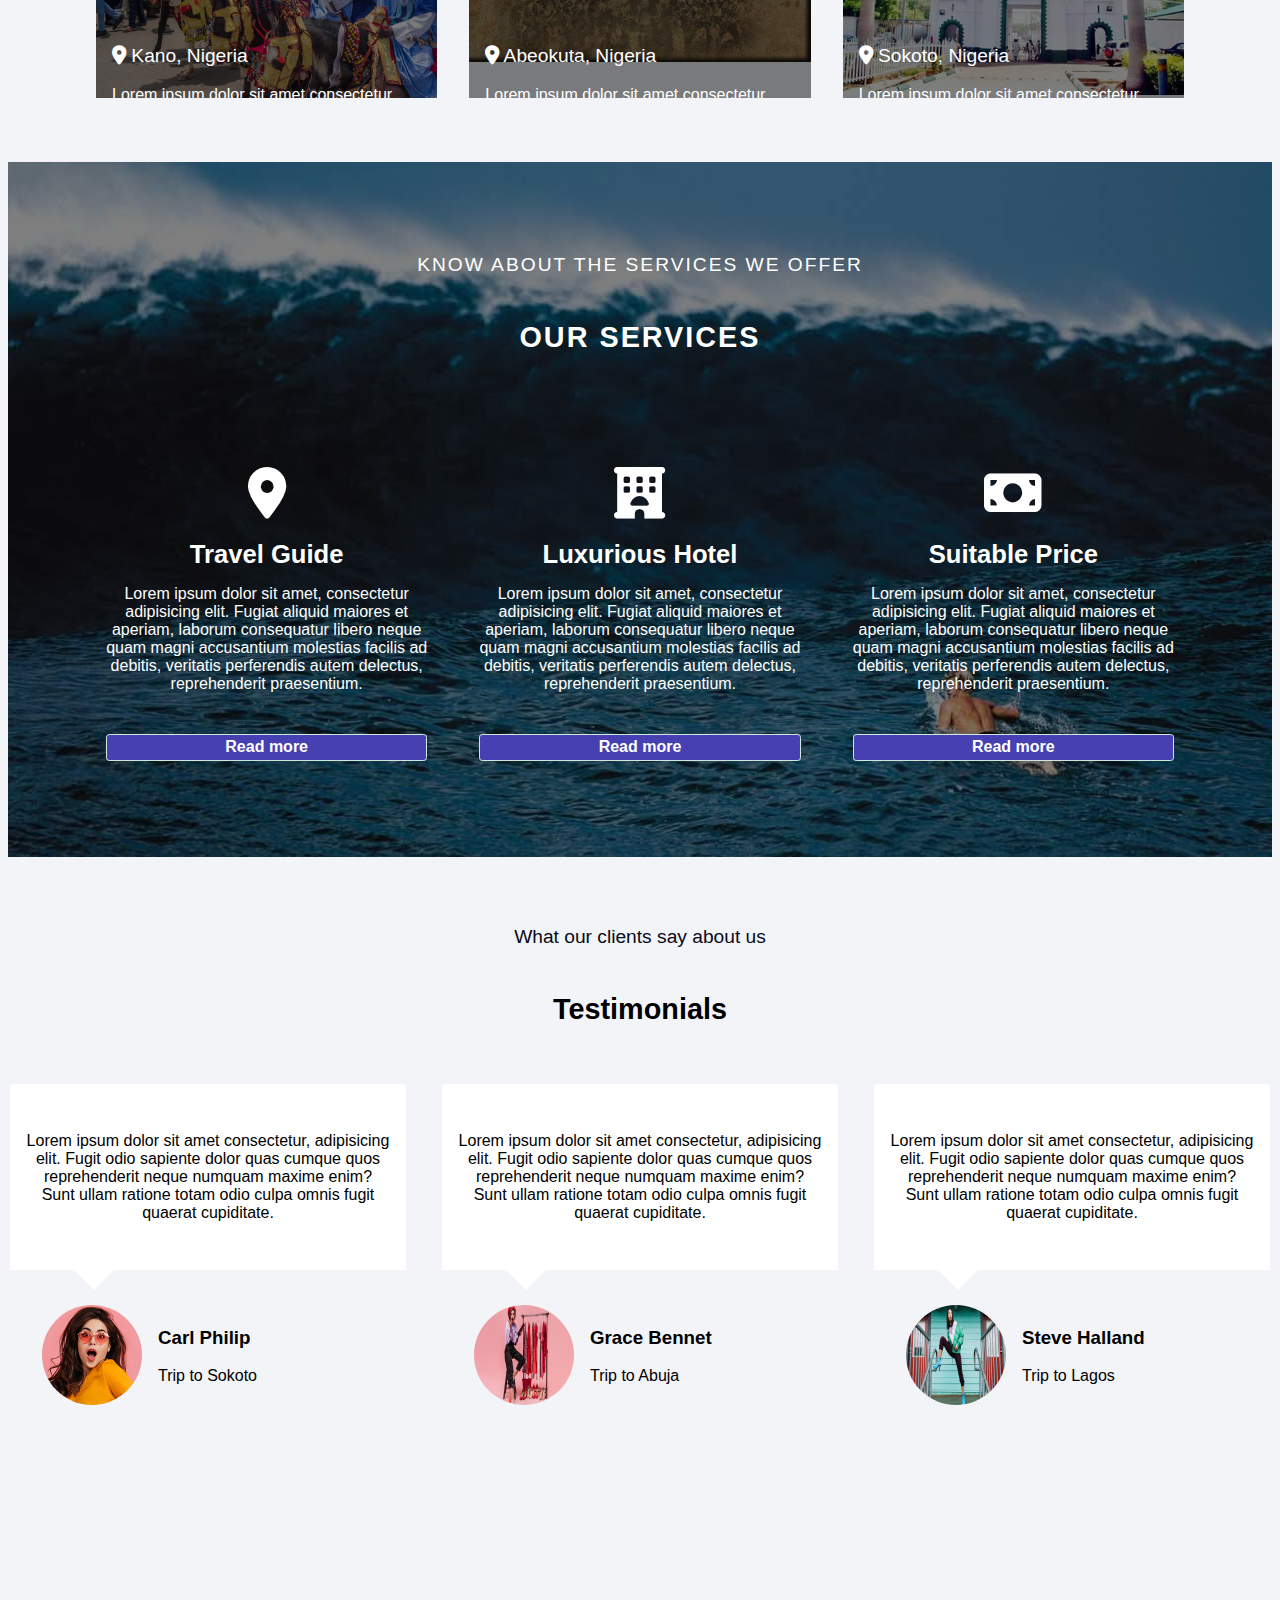
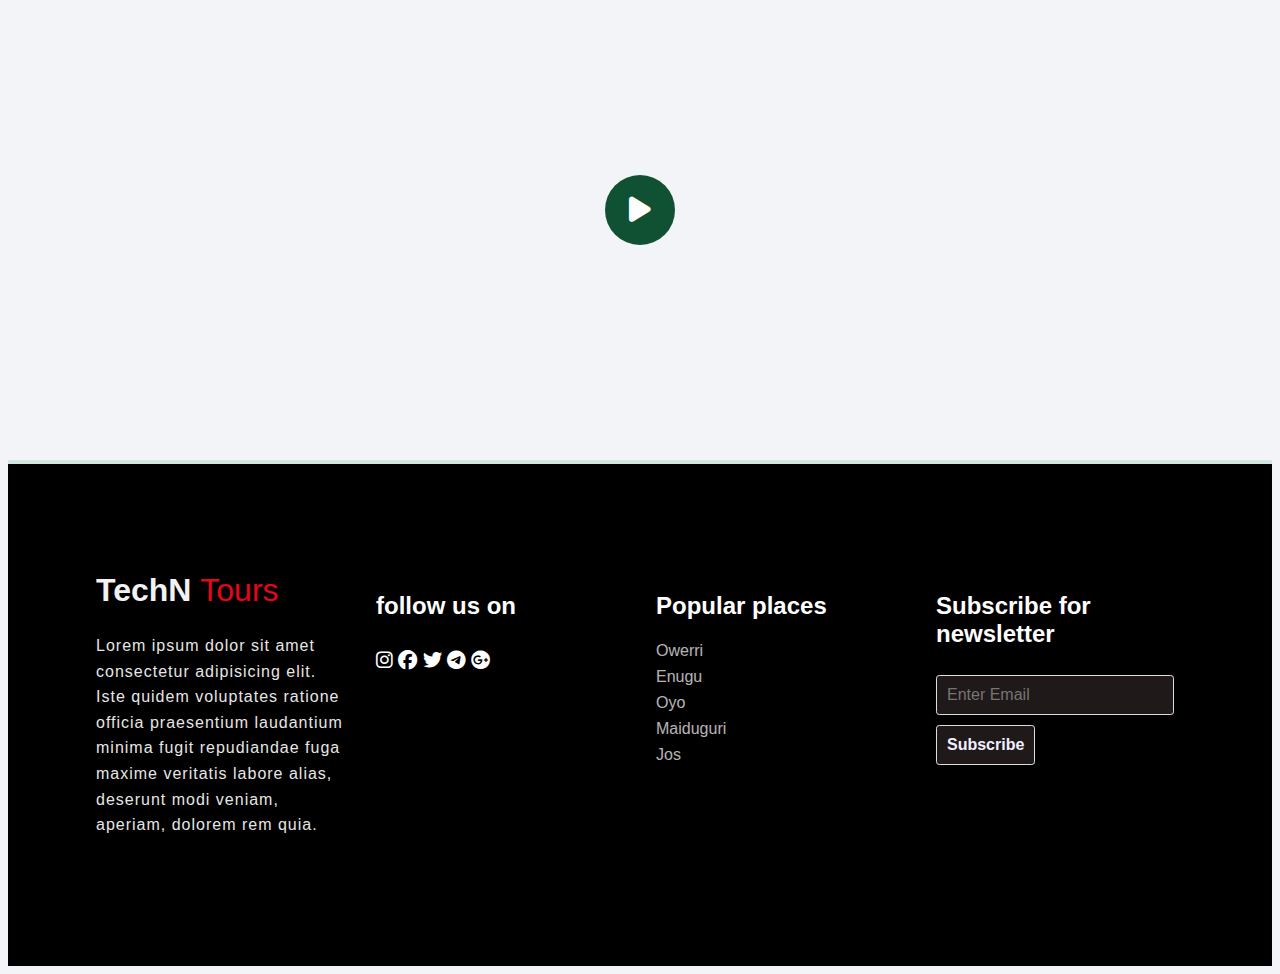
==== commit 916cb4c1: "new modifications" ====
--- a/index.html
+++ b/index.html
@@ -17,7 +17,7 @@
     <!-- Main Style -->
     
     </head>
-    <body class="dark-mode">
+    <body>
        <section class="nav-section">
         <nav class="navbar">
             <div class="container-flex">
@@ -291,11 +291,12 @@
             </div>
             <div class="subscribe-form footer-item">
                 <h2>Subscribe for newsletter</h2>
-                <form class="flex">
+                <form class="form-inline">
                     <input type="email" placeholder="Enter Email" class="control-form">
                     <input type="submit" class="btn" value="Subscribe">
                 </form>
             </div>
+            
         </div>
        </footer>
        
--- a/assets/assets/css/styles.css
+++ b/assets/assets/css/styles.css
@@ -181,7 +181,7 @@
 }
 header {
  min-height: 100vh;
- padding: 7rem;
+ 
  background: linear-gradient(rgba(0, 0, 0, 0.6),
   rgba(0, 0, 0, 0.4)), url(/images/blog-image/1.jpg) 
   center/cover no-repeat;   
@@ -190,12 +190,13 @@
   text-align: center;
 }
 .header-title h1 {
+    padding-top: 4rem;
     font-size: 2.8rem;
     letter-spacing: 2px;
     animation: bounce-in-top 1.1s both;
 }
 .header-title p {
-    margin: 1.8rem;
+    margin: 1rem;
     max-width: var(--max-width);
     letter-spacing: 2px;
     font-weight: 500;
@@ -246,8 +247,8 @@
 }
 .header-form {
     background: rgba(0, 0, 0, 0.5);
-    padding: 3rem;
-    border-radius: 0.2rem;
+    padding: 2rem 1rem;
+    border-radius: 0.5rem;
 }
 .header-form h2 {
     font-size: 1.2rem;
@@ -362,6 +363,9 @@
     width: 100%;
     overflow: hidden;
     transition: var(--transition);
+    background: linear-gradient(to bottom, transparent 0%
+    transparent 18%, rgba(0, 0, 0, 0.8) 99%, rgba(0, 0, 0, 0.8) 100%);
+
 }
 .featured-item::after {
     content: '';
@@ -371,9 +375,8 @@
     width: 100%;
     height: 100%;
     z-index: 1;
-    background: linear-gradient(to bottom, transparent 0%
-    transparent 18%, rgba(0, 0, 0, 0.8) 99%, rgba(0, 0, 0, 0) 100%);
-
+    background: linear-gradient(rgba(0, 0, 0, 0.5),
+    rgba(0, 0, 0, 0.5))
 }
 
 .featured-item-content {
@@ -554,31 +557,39 @@
     opacity: 0.7;
 }
 
-.subscribe-form {
-    flex-direction: column;
-}
-.subscribe-form form input {
-    width: 100%;
-    max-width: 300px;
-}
-.subscribe-form .control-form {
-    border-color: rgba(255, 255, 255, 0.3);
-    transition: var(--transition);
-    width: 200px;
-}
-.subscribe-form .control-form:focus {
-    background-color: var(--white);
-}
-.subscribe-form form input [type='email']:placeholder {
-    color: var(--white);
-    opacity: 0.3;
-}
-
-.subscribe-form .btn {
-    height: 40px;
-    margin-top: 0.7rem;
-    padding-right: 2rem;
-}
+
+.form-inline {
+    display: flex;
+    flex-flow: row wrap;
+    align-items: center;
+}
+
+
+.form-inline label {
+    margin: 5px 10px 5px 0;
+}
+
+
+.form-inline input {
+    vertical-align: middle;
+    margin: 5px 10px 5px 0;
+    padding: 10px;
+    background-color: #1f1919;
+    border: 1px solid #ddd;
+}
+
+
+.form-inline button {
+    padding: 10px 20px;
+    background-color: dodgerblue;
+    border: 1px solid #ddd;
+    color: white;
+}
+
+.form-inline button:hover {
+    background-color: royalblue;
+}
+
 /* gallery*/
 header .header-sm {
     min-height: 60vh;
@@ -817,7 +828,7 @@
 }
 .contact-form .btn {
     display: block;
-    margin: auto;
+    margin-left: -1.01rem ;
 }
 .contact-icon {
     background-color: #0f5132;
@@ -866,6 +877,7 @@
     border-radius: 50%;
     background-color: #f0efff;
 }
+
 @media screen and (min-width: 460px) {
     .featured-item-content {
         transform: translateY(68%);
@@ -935,6 +947,7 @@
     }
     
 }
+
 @media screen and (min-width: 992px) {
 #theme-toggle-btn {
     margin-left: 2rem;
